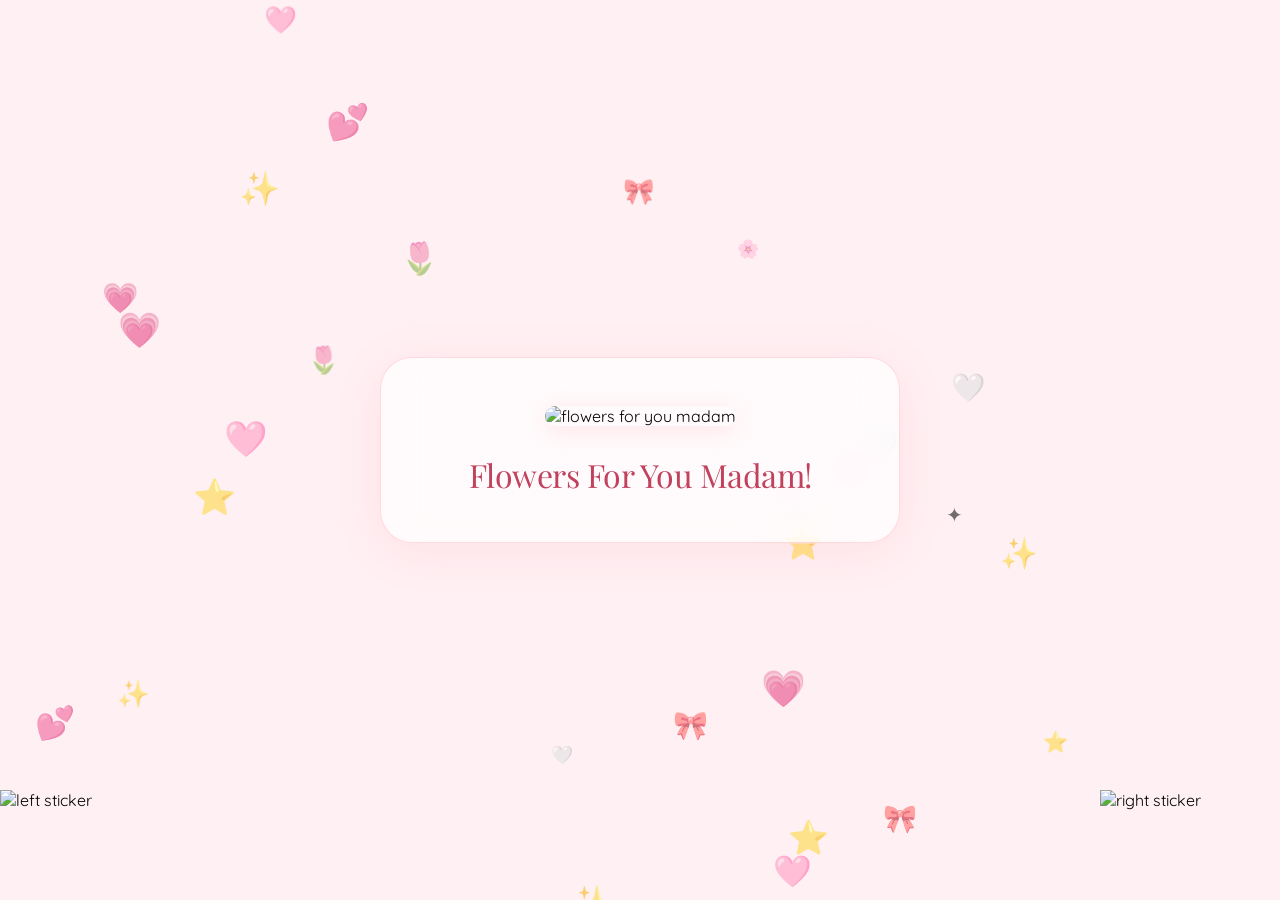
==== accept.html @ 0e66aa72 "Add files via upload" ====
<!DOCTYPE html>
<html lang="en">
<head>
  <meta charset="UTF-8" />
  <meta name="viewport" content="width=device-width, initial-scale=1.0" />
  <title>Flowers For You Madam!</title>
  <link href="https://fonts.googleapis.com/css2?family=Playfair+Display:ital,wght@0,700;1,700&family=Quicksand:wght@400;600;700&display=swap" rel="stylesheet" />
  <link rel="stylesheet" href="style.css" />
  <link rel="stylesheet" href="accept.css" />
</head>
<body>

  <div class="bg-canvas" id="bgCanvas"></div>

  <!-- =============================================
       LEFT SIDE STICKER
       Replace with your actual left sticker image.
       Example: src="images/accept_left.png"
       (yung excited guy sa kaliwa)
  ================================================ -->
  <img class="accept-sticker accept-left" src="images/happy-removebg-preview.png" alt="left sticker" />

  <!-- =============================================
       RIGHT SIDE STICKER
       Replace with your actual right sticker image.
       Example: src="images/accept_right.png"
       (yung screaming kid sa kanan)
  ================================================ -->
  <img class="accept-sticker accept-right" src="images/happ2-removebg-preview.png" alt="right sticker" />

  <div class="main-card" id="mainCard">

    <!-- =============================================
         MAIN CENTER IMAGE (Shrek with flowers)
         Replace with your actual image filename.
         Example: src="images/accept.png"
    ================================================ -->
    <div class="cat-wrapper">
      <img class="accept-main-img" src="images/shrek.jpg" alt="flowers for you madam" />
    </div>

    <div class="question">Flowers For You Madam!</div>

  </div>

  <script src="script.js"></script>
</body>
</html>
---- style.css ----
/* =============================================
   style.css — Claire Website Styles
   Linked from index.html
================================================ */

/* === RESET === */
* {
  margin: 0;
  padding: 0;
  box-sizing: border-box;
}

/* === BODY / PAGE BACKGROUND === */
body {
  min-height: 100vh;
  background-color: #fff0f3;
  font-family: 'Quicksand', sans-serif;
  display: flex;
  align-items: center;
  justify-content: center;
  overflow: hidden;
  position: relative;
}

/* =============================================
   OPTIONAL: Background image
   Uncomment and replace filename to use an image.
   Put the image in the same folder as this file.
================================================
body {
  background-image: url('images/YOUR_BACKGROUND.jpg');
  background-size: cover;
  background-position: center;
}
================================================ */

/* === FLOATING BACKGROUND EMOJIS === */
.bg-canvas {
  position: fixed;
  inset: 0;
  pointer-events: none;
  z-index: 0;
}

.floating-item {
  position: absolute;
  opacity: 0.55;
  animation: floatAround linear infinite;
}

@keyframes floatAround {
  0%   { transform: translateY(0px) rotate(0deg); opacity: 0.4; }
  50%  { transform: translateY(-18px) rotate(8deg); opacity: 0.7; }
  100% { transform: translateY(0px) rotate(0deg); opacity: 0.4; }
}

/* === MAIN CARD === */
.main-card {
  position: relative;
  z-index: 10;
  background: rgba(255, 255, 255, 0.75);
  backdrop-filter: blur(18px);
  border: 1.5px solid rgba(255, 182, 193, 0.5);
  border-radius: 32px;
  padding: 3rem 3.5rem 2.5rem;
  max-width: 520px;
  width: 92vw;
  text-align: center;
  box-shadow: 0 8px 48px rgba(255, 100, 130, 0.10);
  animation: cardIn 0.8s cubic-bezier(0.34, 1.56, 0.64, 1) both;
}

@keyframes cardIn {
  from { opacity: 0; transform: translateY(30px) scale(0.92); }
  to   { opacity: 1; transform: translateY(0px) scale(1); }
}

/* === CAT / MAIN IMAGE === */
.cat-wrapper {
  position: relative;
  display: inline-block;
  margin-bottom: 0.5rem;
  animation: bobble 3s ease-in-out infinite;
}

@keyframes bobble {
  0%, 100% { transform: translateY(0px); }
  50%       { transform: translateY(-8px); }
}

.cat-img {
  width: 240px;
  height: 240px;
  object-fit: cover;
  border-radius: 50%;
  border: 4px solid #ffb6c1;
  box-shadow: 0 4px 24px rgba(255, 100, 130, 0.18);
}

.bow-badge {
  position: absolute;
  top: -10px;
  right: -10px;
  font-size: 1.8rem;
  animation: sparkle 2s ease-in-out infinite;
}

@keyframes sparkle {
  0%, 100% { transform: scale(0.8) rotate(0deg); opacity: 0.3; }
  50%       { transform: scale(1.3) rotate(20deg); opacity: 1; }
}

/* === QUESTION TEXT === */
.question {
  font-family: 'Playfair Display', serif;
  font-size: 2rem;
  color: #c2425e;
  margin: 1.2rem 0 0.4rem;
  letter-spacing: -0.5px;
}

.subtitle {
  font-size: 0.85rem;
  color: #d48a9b;
  margin-bottom: 1.8rem;
  font-weight: 600;
  letter-spacing: 1.5px;
  text-transform: uppercase;
}

/* === BUTTONS === */
.btn-group {
  display: flex;
  gap: 1rem;
  justify-content: center;
  flex-wrap: wrap;
}

.choice-btn {
  padding: 0.9rem 2rem;
  border-radius: 50px;
  border: 2px solid transparent;
  font-family: 'Quicksand', sans-serif;
  font-weight: 700;
  font-size: 1rem;
  cursor: pointer;
  transition: all 0.25s cubic-bezier(0.34, 1.56, 0.64, 1);
}

.btn-claire {
  background: #ffb6c1;
  color: #8b1a34;
  border-color: #ff8fa3;
}

.btn-claire:hover {
  transform: scale(1.08) rotate(-2deg);
  box-shadow: 0 6px 24px rgba(255, 100, 130, 0.35);
}

.btn-ugly {
  background: #fce4ec;
  color: #9e2a4a;
  border-color: #f48fb1;
}

.btn-ugly:hover {
  transform: scale(1.08) rotate(2deg);
  box-shadow: 0 6px 24px rgba(255, 100, 130, 0.2);
}

/* === HEART BURST ANIMATION === */
.hearts-burst {
  position: fixed;
  pointer-events: none;
  z-index: 100;
  font-size: 1.5rem;
}

.heart-particle {
  position: absolute;
  animation: burstHeart 1s ease-out forwards;
}

@keyframes burstHeart {
  0%   { transform: translate(0, 0) scale(1); opacity: 1; }
  100% { transform: translate(var(--tx), var(--ty)) scale(0.3); opacity: 0; }
}
---- accept.css ----
/* =============================================
   accept.css — Accept Page Styles
   Linked from accept.html
================================================ */

/* === SIDE STICKERS (floating left & right) === */
.accept-sticker {
  position: fixed;
  z-index: 5;
  pointer-events: none;
  height: auto;
}

.accept-left {
  left: 0;
  bottom: 10%;
  width: 200px;
}

.accept-right {
  right: 0;
  bottom: 10%;
  width: 180px;
}

/* === MAIN CENTER IMAGE (Shrek) === */
.accept-main-img {
  width: 280px;
  height: auto;
  object-fit: cover;
  border-radius: 16px;
  box-shadow: 0 4px 24px rgba(255, 100, 130, 0.18);
  animation: bobble 3s ease-in-out infinite;
}

@keyframes bobble {
  0%, 100% { transform: translateY(0px); }
  50%       { transform: translateY(-10px); }
}
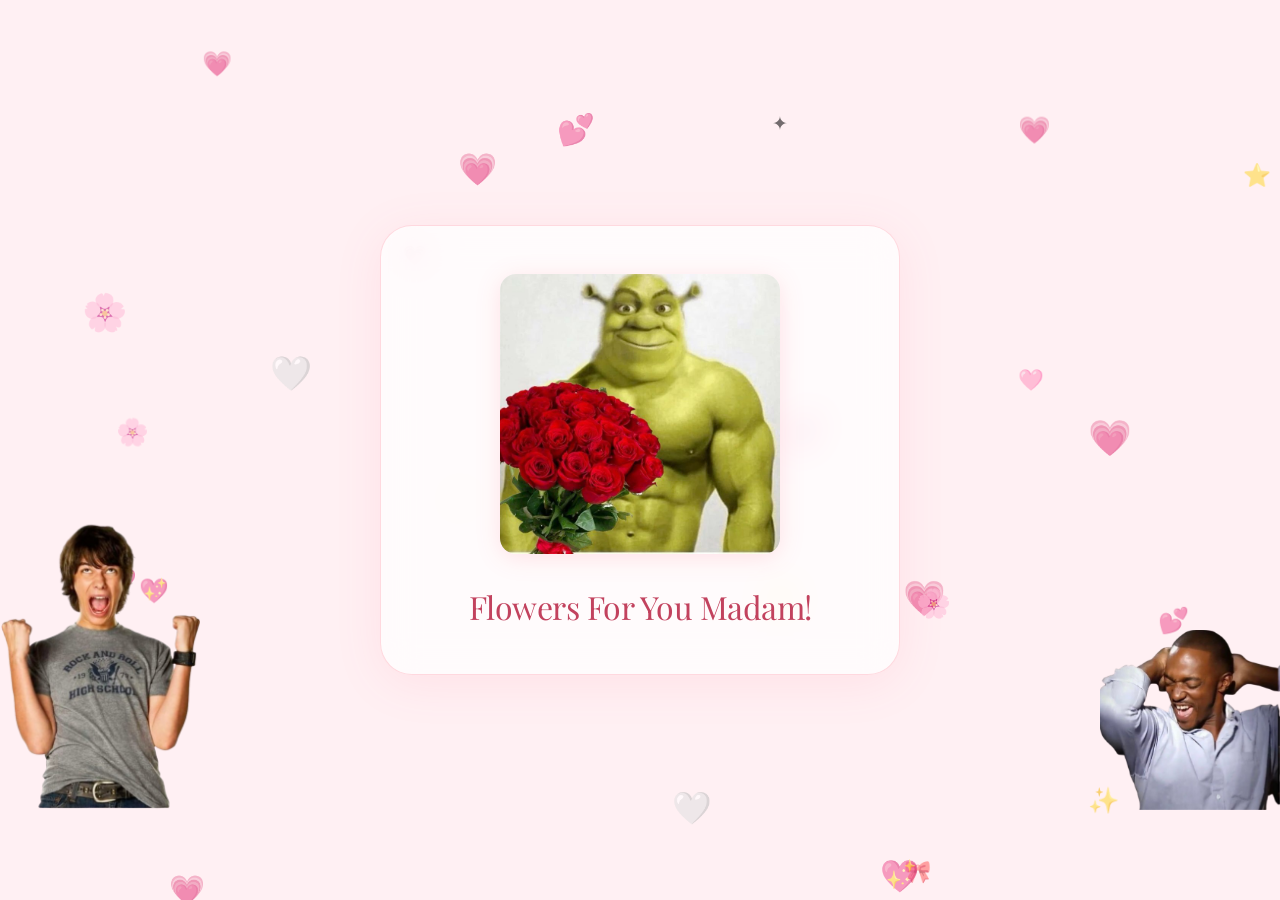
==== commit 85b8253b: "Update accept.html" ====
--- a/accept.html
+++ b/accept.html
@@ -18,7 +18,7 @@
        Example: src="images/accept_left.png"
        (yung excited guy sa kaliwa)
   ================================================ -->
-  <img class="accept-sticker accept-left" src="images/happy-removebg-preview.png" alt="left sticker" />
+  <img class="accept-sticker accept-left" src="happy-removebg-preview.png" alt="left sticker" />
 
   <!-- =============================================
        RIGHT SIDE STICKER
@@ -26,7 +26,7 @@
        Example: src="images/accept_right.png"
        (yung screaming kid sa kanan)
   ================================================ -->
-  <img class="accept-sticker accept-right" src="images/happ2-removebg-preview.png" alt="right sticker" />
+  <img class="accept-sticker accept-right" src="happ2-removebg-preview.png" alt="right sticker" />
 
   <div class="main-card" id="mainCard">
 
@@ -36,7 +36,7 @@
          Example: src="images/accept.png"
     ================================================ -->
     <div class="cat-wrapper">
-      <img class="accept-main-img" src="images/shrek.jpg" alt="flowers for you madam" />
+      <img class="accept-main-img" src="shrek.jpg" alt="flowers for you madam" />
     </div>
 
     <div class="question">Flowers For You Madam!</div>
@@ -45,4 +45,4 @@
 
   <script src="script.js"></script>
 </body>
-</html>+</html>
